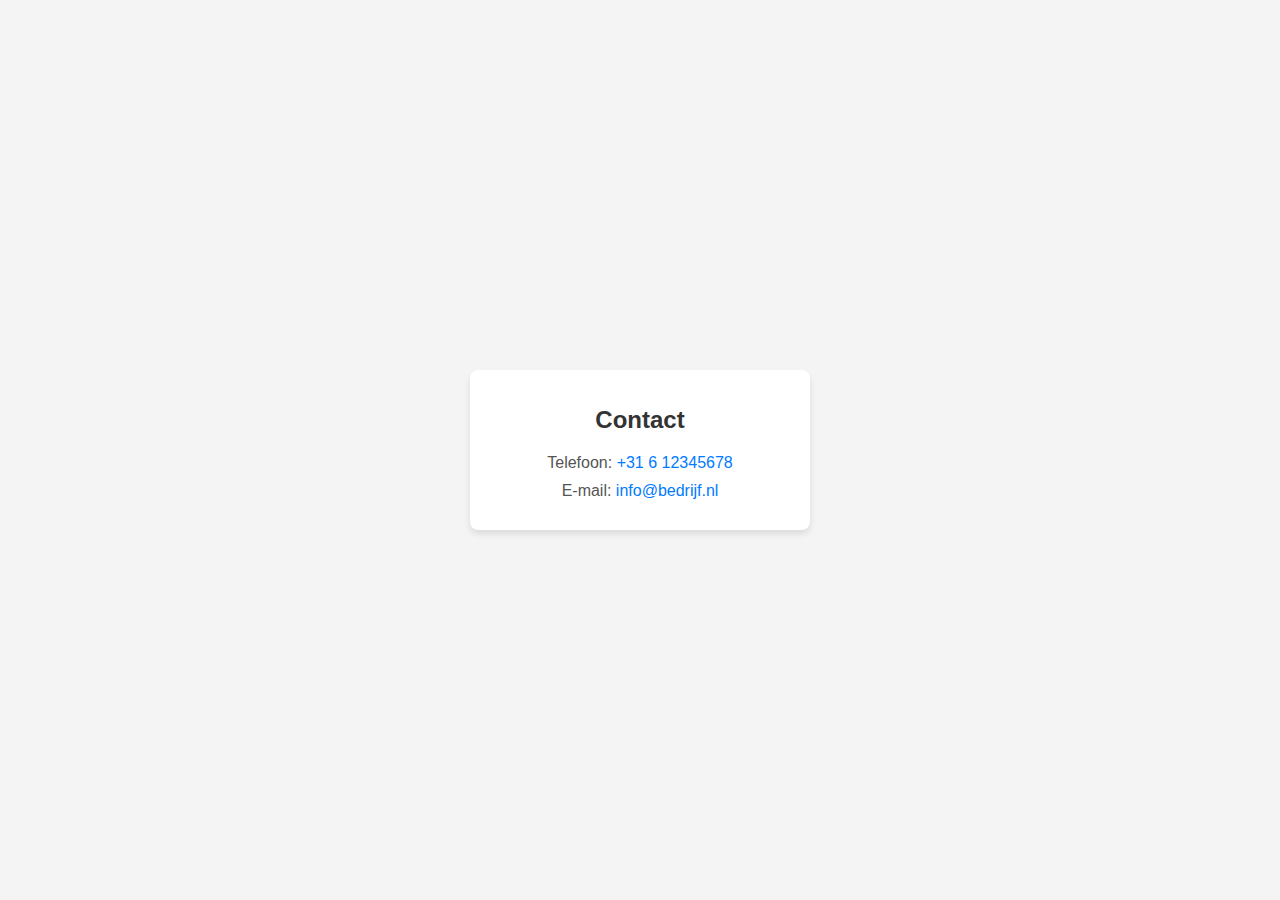
==== test/contact.html @ 089fd8da "." ====
<!DOCTYPE html>
<html lang="nl">
<head>
    <meta charset="UTF-8">
    <meta name="viewport" content="width=device-width, initial-scale=1.0">
    <title>Contact</title>
    <style>
        body {
            font-family: Arial, sans-serif;
            margin: 0;
            padding: 0;
            display: flex;
            justify-content: center;
            align-items: center;
            height: 100vh;
            background-color: #f4f4f4;
        }
        .contact-container {
            text-align: center;
            background: #fff;
            padding: 20px;
            border-radius: 8px;
            box-shadow: 0 4px 6px rgba(0, 0, 0, 0.1);
            width: 300px;
        }
        .contact-container h1 {
            margin-bottom: 20px;
            font-size: 1.5em;
            color: #333;
        }
        .contact-container p {
            font-size: 1em;
            margin: 10px 0;
            color: #555;
        }
        .contact-container a {
            color: #007BFF;
            text-decoration: none;
        }
        .contact-container a:hover {
            text-decoration: underline;
        }
    </style>
</head>
<body>
    <div class="contact-container">
        <h1>Contact</h1>
        <p>Telefoon: <a href="tel:+31612345678">+31 6 12345678</a></p>
        <p>E-mail: <a href="mailto:info@bedrijf.nl">info@bedrijf.nl</a></p>
    </div>
</body>
</html>
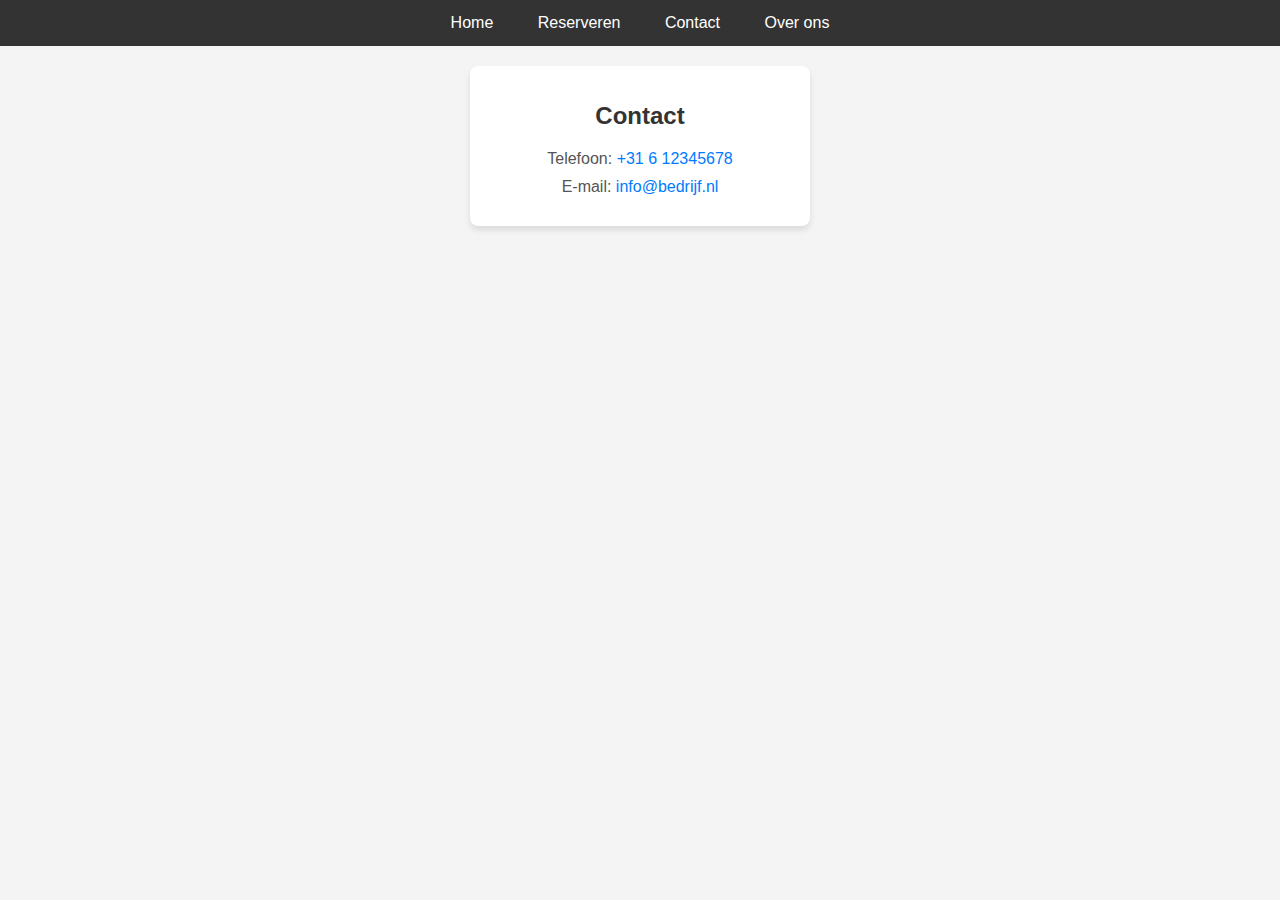
==== commit b064f35a: "Test website" ====
--- a/test/contact.html
+++ b/test/contact.html
@@ -10,11 +10,28 @@
             margin: 0;
             padding: 0;
             display: flex;
-            justify-content: center;
+            flex-direction: column;
             align-items: center;
-            height: 100vh;
             background-color: #f4f4f4;
         }
+        /* Navigatiebalk stijl */
+        nav {
+            background-color: #333;
+            width: 100%;
+            overflow: hidden;
+            text-align: center;
+        }
+        nav a {
+            display: inline-block;
+            color: white;
+            padding: 14px 20px;
+            text-decoration: none;
+        }
+        nav a:hover {
+            background-color: #ddd;
+            color: black;
+        }
+        
         .contact-container {
             text-align: center;
             background: #fff;
@@ -22,6 +39,7 @@
             border-radius: 8px;
             box-shadow: 0 4px 6px rgba(0, 0, 0, 0.1);
             width: 300px;
+            margin-top: 20px;
         }
         .contact-container h1 {
             margin-bottom: 20px;
@@ -43,10 +61,18 @@
     </style>
 </head>
 <body>
+    <!-- Navigatiebalk -->
+    <nav>
+        <a href="index.html">Home</a>
+        <a href="reserveringspagina.html">Reserveren</a>
+        <a href="contact.html">Contact</a>
+        <a href="overons.html">Over ons</a>
+    </nav>
+
     <div class="contact-container">
         <h1>Contact</h1>
         <p>Telefoon: <a href="tel:+31612345678">+31 6 12345678</a></p>
         <p>E-mail: <a href="mailto:info@bedrijf.nl">info@bedrijf.nl</a></p>
     </div>
 </body>
-</html>
+</html>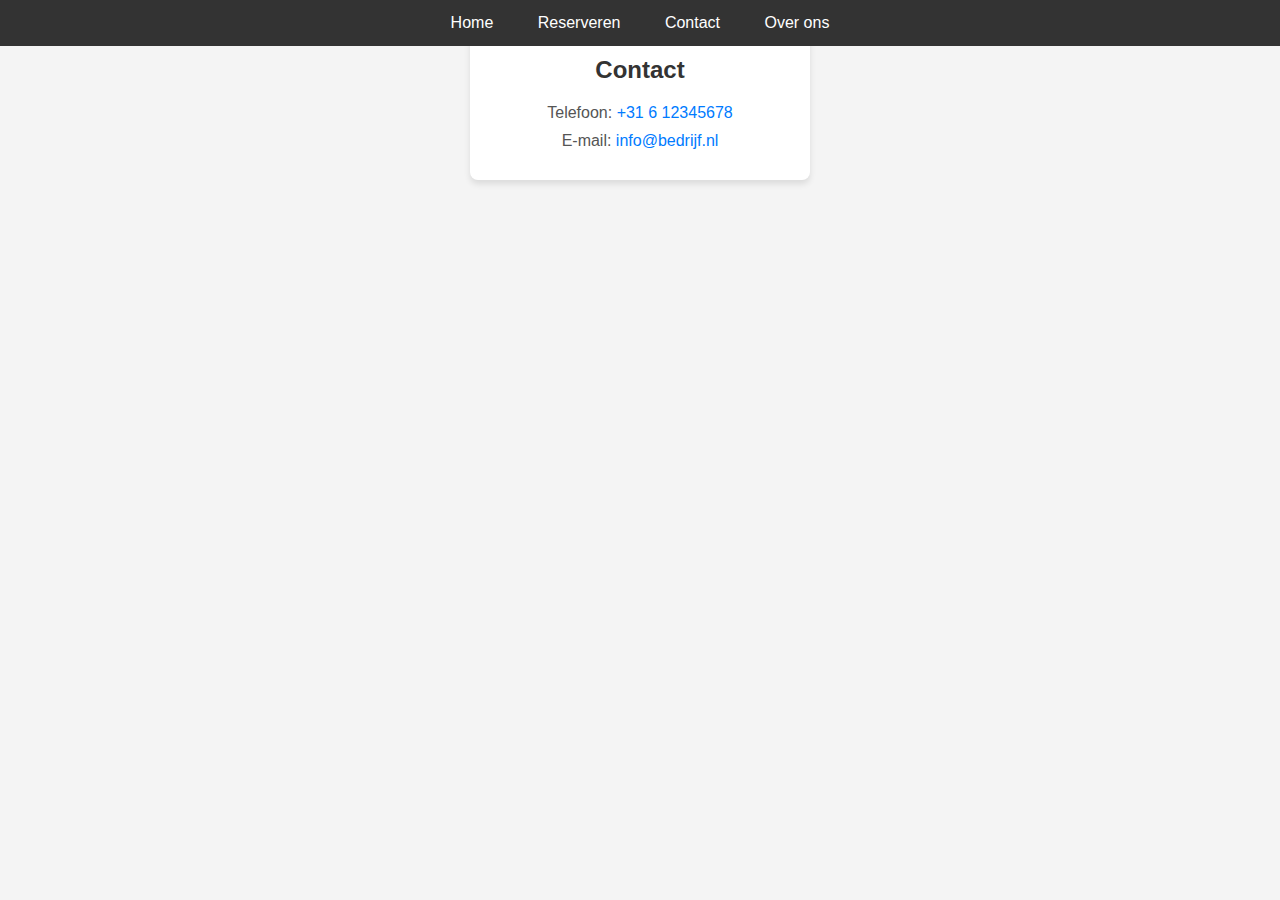
==== commit a8722eab: "reservering" ====
--- a/test/contact.html
+++ b/test/contact.html
@@ -3,6 +3,7 @@
 <head>
     <meta charset="UTF-8">
     <meta name="viewport" content="width=device-width, initial-scale=1.0">
+    <link href="css/style.css" rel="stylesheet" type="text/css"/>
     <title>Contact</title>
     <style>
         body {
--- a/test/css/style.css
+++ b/test/css/style.css
@@ -0,0 +1,235 @@
+nav {
+    position: fixed;
+    background-color: #ffcd00;
+    top: 0;
+    left: 0;
+    width: 100%;
+    z-index: 1000; /* Zorg dat het boven andere elementen blijft */
+    overflow: hidden;
+    text-align: center;
+    
+}
+nav a {
+    display: inline-block;
+    color: black;
+    padding: 14px 20px;
+    text-decoration: none;
+}
+nav a:hover {
+    background-color: #ddd;
+    color: black;
+}
+
+body {
+    background-color: #333333;
+}
+header {
+    background-color: #85c1e9; /* Lichtblauw zoals in de wireframe */
+    color: black;
+    padding: 10px 20px;
+    box-shadow: 0 4px 6px rgba(0, 0, 0, 0.1);
+  }
+
+.zoek-sectie {
+    text-align: center;
+    margin: 50px auto;
+    padding: 20px;
+    max-width: 600px;
+    background: #ffcd00; /* Lichtgroene achtergrond */
+    box-shadow: 0 4px 6px rgba(0, 0, 0, 0.1);
+    border-radius: 8px;
+  }
+  
+  .zoek-sectie h1 {
+    font-size: 24px;
+    margin-bottom: 20px;
+    color: black; /* Zwart zoals in de wireframe */
+  }
+  
+  .zoek-container {
+    position: relative;
+    max-width: 400px;
+    margin: 0 auto;
+  }
+  
+  #zoekInput {
+    width: 100%;
+    padding: 15px;
+    font-size: 16px;
+    border: 1px solid #85c1e9; /* Blauwe rand */
+    border-radius: 5px;
+    outline: none;
+  }
+  
+  #zoekInput:focus {
+    border-color: #3498db;
+    box-shadow: 0 0 5px rgba(52, 152, 219, 0.5);
+  }
+  
+  .suggesties {
+    position: absolute;
+    top: 100%;
+    left: 0;
+    right: 0;
+    background: white;
+    border: 1px solid #ccc;
+    border-radius: 5px;
+    list-style: none;
+    padding: 0;
+    margin: 0;
+    max-height: 200px;
+    overflow-y: auto;
+    z-index: 1000;
+    box-shadow: 0 4px 6px rgba(0, 0, 0, 0.1);
+  }
+  
+  .suggesties li {
+    padding: 10px;
+    font-size: 16px;
+    cursor: pointer;
+  }
+  
+  .suggesties li:hover {
+    background-color: #ff0000; /* Helder rood voor hover */
+    color: white;
+  }
+  
+  #zoekButton {
+    margin-top: 20px;
+    padding: 10px 20px;
+    font-size: 16px;
+    background-color: #ffff; /* Rode knop */
+    color: black;
+    border: none;
+    border-radius: 5px;
+    cursor: pointer;
+    transition: background-color 0.3s;
+  }
+  
+  #zoekButton:hover {
+    background-color: #cc0000; /* Donkerder rood */
+  }
+  
+  /* Resultatensectie */
+  .resultaten-sectie {
+    max-width: 800px;
+    margin: 50px auto;
+    padding: 20px;
+    background: #ccffcc; /* Lichtgroen */
+    box-shadow: 0 4px 6px rgba(0, 0, 0, 0.1);
+    border-radius: 8px;
+  }
+  
+  .resultaten-sectie h1 {
+    font-size: 24px;
+    color: black; /* Zwart */
+    margin-bottom: 20px;
+  }
+  
+  .resultaat {
+    border: 1px solid #85c1e9; /* Blauwe rand */
+    border-radius: 5px;
+    padding: 20px;
+    margin: 15px 0;
+    background: #ccffcc; /* Lichtgroen */
+    transition: box-shadow 0.3s;
+  }
+  
+  .resultaat:hover {
+    box-shadow: 0 4px 8px rgba(0, 0, 0, 0.2);
+  }
+  
+  .resultaat h2 {
+    margin-top: 0;
+    color: black;
+  }
+  
+  .resultaat p {
+    margin: 5px 0;
+    color: #555;
+  }
+  
+  .resultaat button {
+    margin-top: 10px;
+    padding: 10px 15px;
+    background-color: #ff0000; /* Rode knop */
+    color: white;
+    border: none;
+    border-radius: 5px;
+    cursor: pointer;
+    transition: background-color 0.3s;
+  }
+  
+  .resultaat button:hover {
+    background-color: #cc0000;
+  }
+  
+  /* Reserveringssectie */
+  .reserverings-sectie {
+    max-width: 500px;
+    margin: 50px auto;
+    padding: 30px;
+    background: #ccffcc; /* Lichtgroen */
+    box-shadow: 0 4px 6px rgba(0, 0, 0, 0.1);
+    border-radius: 8px;
+  }
+  
+  .reserverings-sectie h1 {
+    text-align: center;
+    color: black;
+    margin-bottom: 20px;
+  }
+  
+  .reserverings-sectie form label {
+    display: block;
+    margin-bottom: 5px;
+    font-weight: bold;
+    color: black;
+  }
+  
+  .reserverings-sectie form input {
+    width: 100%;
+    padding: 10px;
+    margin-bottom: 15px;
+    border: 1px solid #85c1e9;
+    border-radius: 5px;
+    font-size: 16px;
+  }
+  
+  .reserverings-sectie form input:focus {
+    border-color: #3498db;
+    box-shadow: 0 0 5px rgba(52, 152, 219, 0.5);
+  }
+  
+  .reserverings-sectie form button {
+    width: 100%;
+    padding: 12px;
+    font-size: 16px;
+    background-color: #ff0000; /* Rode knop */
+    color: white;
+    border: none;
+    border-radius: 5px;
+    cursor: pointer;
+    transition: background-color 0.3s;
+  }
+  
+  .reserverings-sectie form button:hover {
+    background-color: #cc0000;
+  }
+  
+  /* Terugknop */
+  .terug-knop {
+    display: inline-block;
+    margin-top: 20px;
+    padding: 10px 20px;
+    background-color: black;
+    color: white;
+    text-decoration: none;
+    border-radius: 5px;
+    transition: background-color 0.3s;
+  }
+  
+  .terug-knop:hover {
+    background-color: #555;
+  }
+  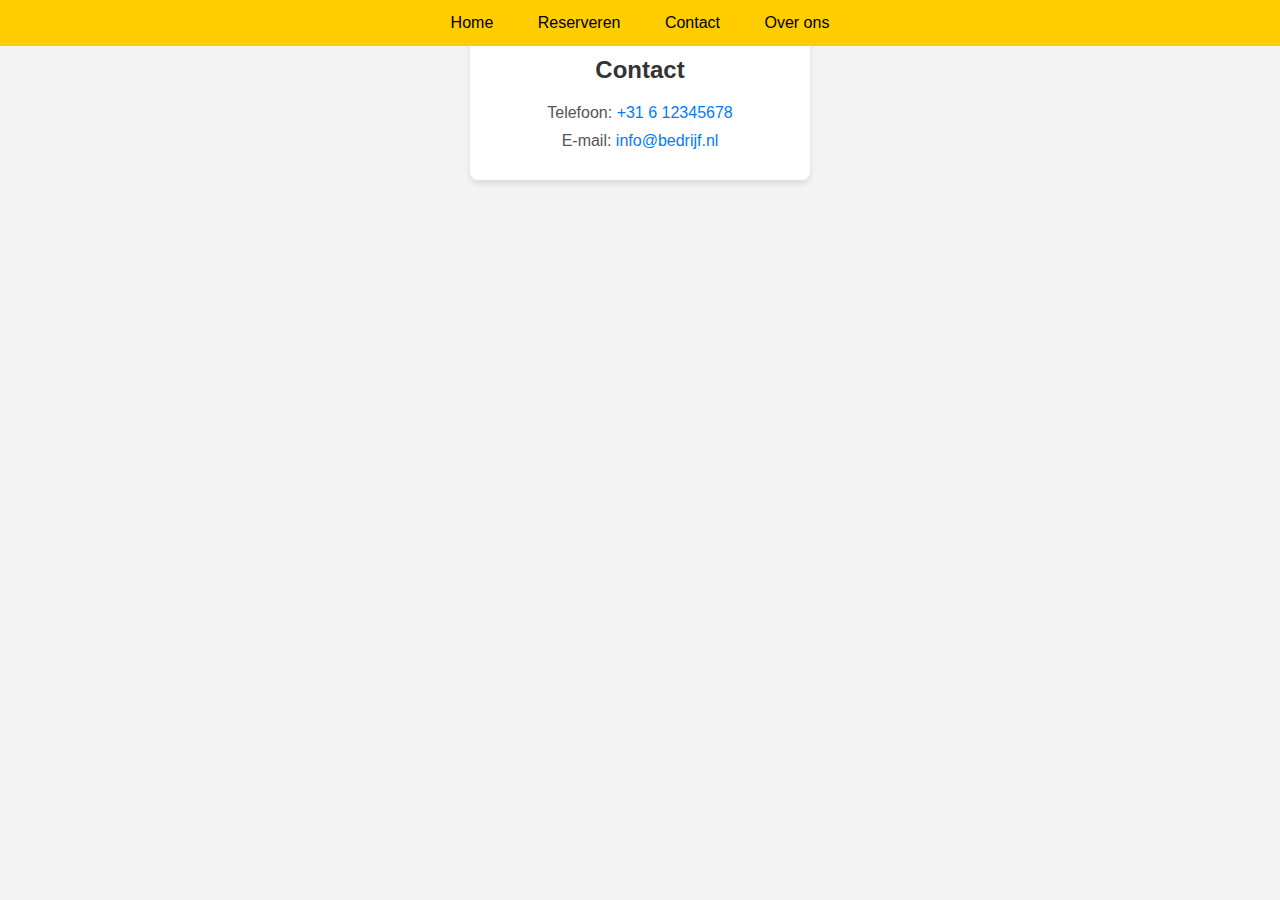
==== commit 2279bb1e: "navbar" ====
--- a/test/contact.html
+++ b/test/contact.html
@@ -14,25 +14,7 @@
             flex-direction: column;
             align-items: center;
             background-color: #f4f4f4;
-        }
-        /* Navigatiebalk stijl */
-        nav {
-            background-color: #333;
-            width: 100%;
-            overflow: hidden;
-            text-align: center;
-        }
-        nav a {
-            display: inline-block;
-            color: white;
-            padding: 14px 20px;
-            text-decoration: none;
-        }
-        nav a:hover {
-            background-color: #ddd;
-            color: black;
-        }
-        
+        }  
         .contact-container {
             text-align: center;
             background: #fff;
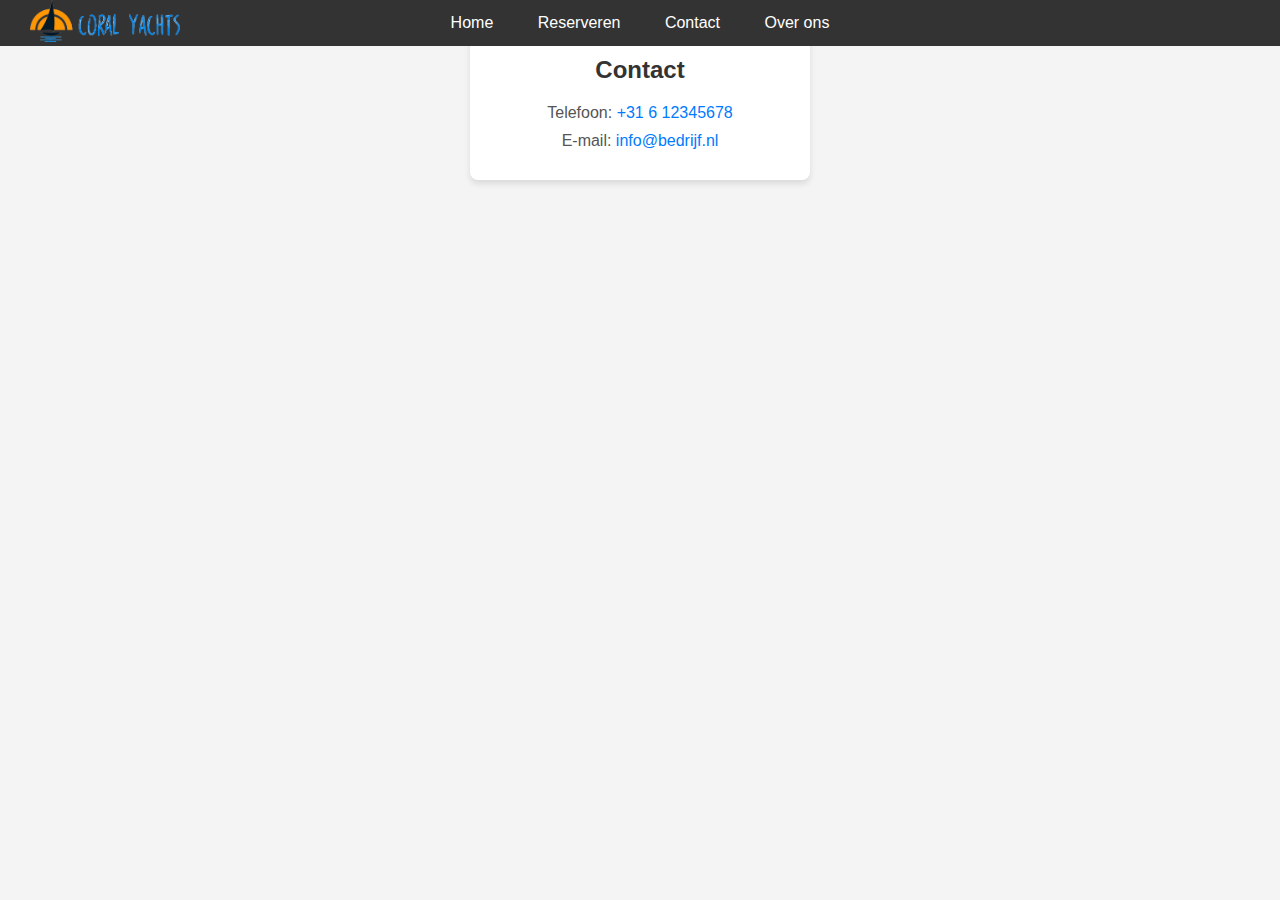
==== commit 3ab049c0: "index" ====
--- a/test/contact.html
+++ b/test/contact.html
@@ -46,8 +46,9 @@
 <body>
     <!-- Navigatiebalk -->
     <nav>
+        <img src="images/logo_small.png" alt="Coral Yachts">
         <a href="index.html">Home</a>
-        <a href="reserveringspagina.html">Reserveren</a>
+        <a href="zoekjacht.html">Reserveren</a>
         <a href="contact.html">Contact</a>
         <a href="overons.html">Over ons</a>
     </nav>
--- a/test/css/style.css
+++ b/test/css/style.css
@@ -1,6 +1,6 @@
 nav {
     position: fixed;
-    background-color: #ffcd00;
+    background-color: #333333;
     top: 0;
     left: 0;
     width: 100%;
@@ -11,7 +11,7 @@
 }
 nav a {
     display: inline-block;
-    color: black;
+    color: #ffff;
     padding: 14px 20px;
     text-decoration: none;
 }
@@ -20,9 +20,14 @@
     color: black;
 }
 
-body {
-    background-color: #333333;
-}
+nav img {
+  position: fixed;
+  left: 30px;
+  width: 150px; /* Pas de breedte van het logo aan */
+  height: auto;
+}
+
+
 header {
     background-color: #85c1e9; /* Lichtblauw zoals in de wireframe */
     color: black;
@@ -35,7 +40,7 @@
     margin: 50px auto;
     padding: 20px;
     max-width: 600px;
-    background: #ffcd00; /* Lichtgroene achtergrond */
+    background: #ffcd00; /* gele achtergrond */
     box-shadow: 0 4px 6px rgba(0, 0, 0, 0.1);
     border-radius: 8px;
   }
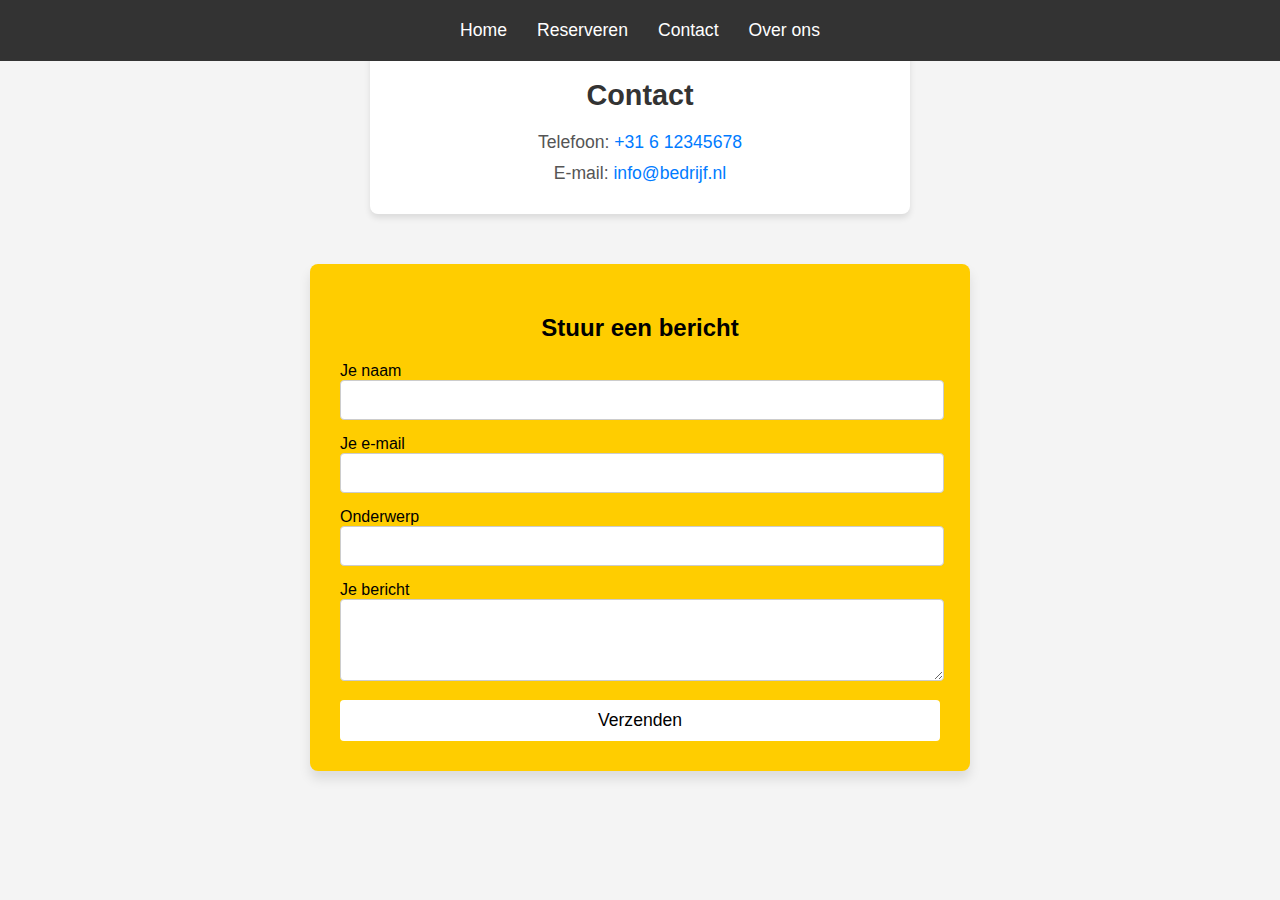
==== commit 1da575d0: "Contact formulier" ====
--- a/test/contact.html
+++ b/test/contact.html
@@ -3,9 +3,10 @@
 <head>
     <meta charset="UTF-8">
     <meta name="viewport" content="width=device-width, initial-scale=1.0">
-    <link href="css/style.css" rel="stylesheet" type="text/css"/>
+    <link href="css/style.css" rel="stylesheet">
     <title>Contact</title>
     <style>
+        /* Algemene styling voor de body */
         body {
             font-family: Arial, sans-serif;
             margin: 0;
@@ -14,23 +15,45 @@
             flex-direction: column;
             align-items: center;
             background-color: #f4f4f4;
-        }  
+        }
+
+        /* Navigatiebalk */
+        nav {
+            display: flex;
+            justify-content: center;
+            background-color: #333;
+            width: 100%;
+            padding: 10px 0;
+        }
+        nav a {
+            color: white;
+            text-decoration: none;
+            padding: 10px 15px;
+            font-size: 1.1em;
+        }
+        nav a:hover {
+            background-color: #575757;
+            border-radius: 4px;
+        }
+
+        /* Contactgegevens container */
         .contact-container {
             text-align: center;
             background: #fff;
             padding: 20px;
             border-radius: 8px;
             box-shadow: 0 4px 6px rgba(0, 0, 0, 0.1);
-            width: 300px;
-            margin-top: 20px;
+            width: 100%;
+            max-width: 500px;
+            margin-top: 40px;
         }
         .contact-container h1 {
             margin-bottom: 20px;
-            font-size: 1.5em;
+            font-size: 1.8em;
             color: #333;
         }
         .contact-container p {
-            font-size: 1em;
+            font-size: 1.1em;
             margin: 10px 0;
             color: #555;
         }
@@ -41,22 +64,85 @@
         .contact-container a:hover {
             text-decoration: underline;
         }
+
+        /* Contactformulier container */
+        .form-container {
+            background-color: #ffcd00;
+            padding: 30px;
+            border-radius: 8px;
+            width: 60%;
+            max-width: 600px;
+            margin: 50px auto;
+            box-shadow: 0 8px 12px rgba(0, 0, 0, 0.1);
+        }
+        .form-container h2 {
+            text-align: center;
+            margin-bottom: 20px;
+            font-size: 1.5em;
+        }
+        .form-container .form-control {
+            width: 100%;
+            padding: 10px 1px;
+            margin-bottom: 15px;
+            border-radius: 4px;
+            border: 1px solid #ccc;
+            font-size: 1em;
+            width: 100%
+        }
+        .form-container .btn {
+            background-color: #ffffff;
+            border: none;
+            padding: 10px 20px;
+            color: #000;
+            width: 100%;
+            cursor: pointer;
+            font-size: 1.1em;
+            border-radius: 4px;
+        }
+        .form-container .btn:hover {
+            background-color: #000000;
+            color: #fff;
+        }
     </style>
 </head>
 <body>
     <!-- Navigatiebalk -->
     <nav>
-        <img src="images/logo_small.png" alt="Coral Yachts">
         <a href="index.html">Home</a>
         <a href="zoekjacht.html">Reserveren</a>
         <a href="contact.html">Contact</a>
         <a href="overons.html">Over ons</a>
     </nav>
 
+    <!-- Contactgegevens in een kleinere container -->
     <div class="contact-container">
         <h1>Contact</h1>
         <p>Telefoon: <a href="tel:+31612345678">+31 6 12345678</a></p>
         <p>E-mail: <a href="mailto:info@bedrijf.nl">info@bedrijf.nl</a></p>
     </div>
+
+    <!-- Contactformulier in een aparte container -->
+    <div class="form-container">
+        <h2>Stuur een bericht</h2>
+        <form action="verzend_formulier.php" method="POST">
+            <div>
+                <label for="naam">Je naam</label>
+                <input type="text" id="naam" name="naam" class="form-control" required>
+            </div>
+            <div>
+                <label for="email">Je e-mail</label>
+                <input type="email" id="email" name="email" class="form-control" required>
+            </div>
+            <div>
+                <label for="onderwerp">Onderwerp</label>
+                <input type="text" id="onderwerp" name="onderwerp" class="form-control" required>
+            </div>
+            <div>
+                <label for="bericht">Je bericht</label>
+                <textarea id="bericht" name="bericht" class="form-control" rows="4" required></textarea>
+            </div>
+            <button type="submit" class="btn">Verzenden</button>
+        </form>
+    </div>
 </body>
-</html>+</html>
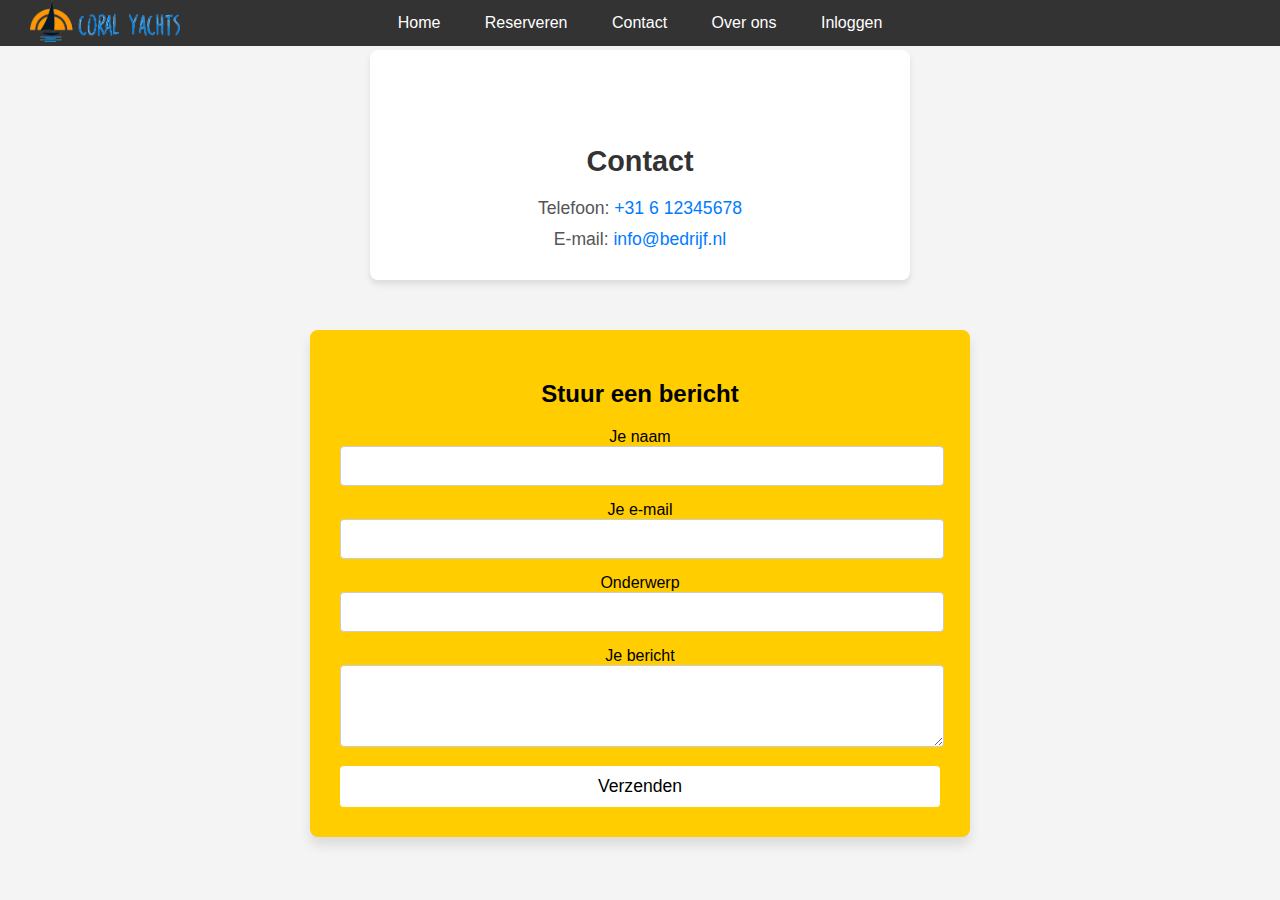
==== commit 423417f2: "css apart gezet" ====
--- a/test/contact.html
+++ b/test/contact.html
@@ -5,113 +5,16 @@
     <meta name="viewport" content="width=device-width, initial-scale=1.0">
     <link href="css/style.css" rel="stylesheet">
     <title>Contact</title>
-    <style>
-        /* Algemene styling voor de body */
-        body {
-            font-family: Arial, sans-serif;
-            margin: 0;
-            padding: 0;
-            display: flex;
-            flex-direction: column;
-            align-items: center;
-            background-color: #f4f4f4;
-        }
-
-        /* Navigatiebalk */
-        nav {
-            display: flex;
-            justify-content: center;
-            background-color: #333;
-            width: 100%;
-            padding: 10px 0;
-        }
-        nav a {
-            color: white;
-            text-decoration: none;
-            padding: 10px 15px;
-            font-size: 1.1em;
-        }
-        nav a:hover {
-            background-color: #575757;
-            border-radius: 4px;
-        }
-
-        /* Contactgegevens container */
-        .contact-container {
-            text-align: center;
-            background: #fff;
-            padding: 20px;
-            border-radius: 8px;
-            box-shadow: 0 4px 6px rgba(0, 0, 0, 0.1);
-            width: 100%;
-            max-width: 500px;
-            margin-top: 40px;
-        }
-        .contact-container h1 {
-            margin-bottom: 20px;
-            font-size: 1.8em;
-            color: #333;
-        }
-        .contact-container p {
-            font-size: 1.1em;
-            margin: 10px 0;
-            color: #555;
-        }
-        .contact-container a {
-            color: #007BFF;
-            text-decoration: none;
-        }
-        .contact-container a:hover {
-            text-decoration: underline;
-        }
-
-        /* Contactformulier container */
-        .form-container {
-            background-color: #ffcd00;
-            padding: 30px;
-            border-radius: 8px;
-            width: 60%;
-            max-width: 600px;
-            margin: 50px auto;
-            box-shadow: 0 8px 12px rgba(0, 0, 0, 0.1);
-        }
-        .form-container h2 {
-            text-align: center;
-            margin-bottom: 20px;
-            font-size: 1.5em;
-        }
-        .form-container .form-control {
-            width: 100%;
-            padding: 10px 1px;
-            margin-bottom: 15px;
-            border-radius: 4px;
-            border: 1px solid #ccc;
-            font-size: 1em;
-            width: 100%
-        }
-        .form-container .btn {
-            background-color: #ffffff;
-            border: none;
-            padding: 10px 20px;
-            color: #000;
-            width: 100%;
-            cursor: pointer;
-            font-size: 1.1em;
-            border-radius: 4px;
-        }
-        .form-container .btn:hover {
-            background-color: #000000;
-            color: #fff;
-        }
-    </style>
 </head>
 <body>
     <!-- Navigatiebalk -->
     <nav>
+        <img src="images/logo_small.png" alt="Coral Yachts">
         <a href="index.html">Home</a>
         <a href="zoekjacht.html">Reserveren</a>
         <a href="contact.html">Contact</a>
         <a href="overons.html">Over ons</a>
+        <a href="klantinlog.html">Inloggen</a>
     </nav>
 
     <!-- Contactgegevens in een kleinere container -->
--- a/test/css/style.css
+++ b/test/css/style.css
@@ -1,23 +1,28 @@
+body {
+  font-family: Arial, sans-serif;
+  text-align: center;
+  margin: 50px;
+  background-color: #f4f4f4;
+}
 nav {
-    position: fixed;
-    background-color: #333333;
-    top: 0;
-    left: 0;
-    width: 100%;
-    z-index: 1000; /* Zorg dat het boven andere elementen blijft */
-    overflow: hidden;
-    text-align: center;
-    
+  position: fixed;
+  background-color: #333333;
+  top: 0;
+  left: 0;
+  width: 100%;
+  z-index: 1000; /* Zorg dat het boven andere elementen blijft */
+  overflow: hidden;
+  text-align: center;
 }
 nav a {
-    display: inline-block;
-    color: #ffff;
-    padding: 14px 20px;
-    text-decoration: none;
+  display: inline-block;
+  color: #ffff;
+  padding: 14px 20px;
+  text-decoration: none;
 }
 nav a:hover {
-    background-color: #ddd;
-    color: black;
+  background-color: #ddd;
+  color: black;
 }
 
 nav img {
@@ -27,214 +32,521 @@
   height: auto;
 }
 
-
 header {
-    background-color: #85c1e9; /* Lichtblauw zoals in de wireframe */
-    color: black;
-    padding: 10px 20px;
-    box-shadow: 0 4px 6px rgba(0, 0, 0, 0.1);
-  }
-
-.zoek-sectie {
-    text-align: center;
-    margin: 50px auto;
-    padding: 20px;
-    max-width: 600px;
-    background: #ffcd00; /* gele achtergrond */
-    box-shadow: 0 4px 6px rgba(0, 0, 0, 0.1);
-    border-radius: 8px;
-  }
-  
-  .zoek-sectie h1 {
-    font-size: 24px;
+  background-color: #85c1e9; /* Lichtblauw zoals in de wireframe */
+  color: black;
+  padding: 10px 20px;
+  box-shadow: 0 4px 6px rgba(0, 0, 0, 0.1);
+}
+
+/* Contactgegevens container */
+.contact-container {
+  text-align: center;
+  background: #fff;
+  padding: 20px;
+  border-radius: 8px;
+  box-shadow: 0 4px 6px rgba(0, 0, 0, 0.1);
+  width: 100%;
+  text-align: center;
+  max-width: 500px;
+  margin: 50px auto;
+}
+.contact-container h1 {
+  margin-bottom: 20px;
+  font-size: 1.8em;
+  color: #333;
+}
+.contact-container p {
+  font-size: 1.1em;
+  margin: 10px 0;
+  color: #555;
+}
+.contact-container a {
+  color: #007bff;
+  text-decoration: none;
+}
+.contact-container a:hover {
+  text-decoration: underline;
+}
+
+/* Contactformulier container */
+.form-container {
+  background-color: #ffcd00;
+  padding: 30px;
+  border-radius: 8px;
+  width: 60%;
+  max-width: 600px;
+  margin: 50px auto;
+  box-shadow: 0 8px 12px rgba(0, 0, 0, 0.1);
+}
+.form-container h2 {
+  text-align: center;
+  margin-bottom: 20px;
+  font-size: 1.5em;
+}
+.form-container .form-control {
+  width: 100%;
+  padding: 10px 1px;
+  margin-bottom: 15px;
+  border-radius: 4px;
+  border: 1px solid #ccc;
+  font-size: 1em;
+  width: 100%;
+}
+.form-container .btn {
+  background-color: #ffffff;
+  border: none;
+  padding: 10px 20px;
+  color: #000;
+  width: 100%;
+  cursor: pointer;
+  font-size: 1.1em;
+  border-radius: 4px;
+}
+.form-container .btn:hover {
+  background-color: #000000;
+  color: #fff;
+}
+
+/* Hoofdtekst stijl */
+h1 {
+  font-size: 2.5em;
+  color: #333;
+  margin-top: 75px;
+}
+
+/* Container voor afbeeldingen en tekst naast elkaar */
+.content-container {
+  display: flex; /* Gebruik flexbox */
+  justify-content: center; /* Centreer horizontaal */
+  align-items: center; /* Centreer verticaal */
+  gap: 20px; /* Ruimte tussen items */
+  margin-top: 20px;
+  flex-wrap: wrap; /* Regel items op kleinere schermen */
+}
+
+/* Stijl voor de afbeelding container */
+.image-container {
+  flex: 1 1 300px; /* Flex-grow, shrink en basisbreedte */
+  max-width: 300px; /* Max breedte voor de afbeelding */
+  text-align: left;
+  position: relative;
+}
+
+.image-container img {
+  width: 100%; /* Zorg ervoor dat de afbeelding de container vult */
+  height: 200px; /* Behoud de aspect ratio */
+  border-radius: 8px; /* Ronde hoeken */
+  transition: opacity 0.3s ease-in-out; /* Vloeiende hover overgang */
+}
+
+/* Overlay voor afbeelding */
+.image-container:hover img {
+  opacity: 0.7; /* Maak de afbeelding donkerder bij hover */
+}
+
+.overlay {
+  position: absolute;
+  top: 0;
+  left: 0;
+  width: 100%;
+  height: 100%;
+  background-color: rgba(0, 0, 0, 0.5); /* Donkere overlay */
+  color: white;
+  display: flex;
+  justify-content: center;
+  align-items: center;
+  opacity: 0; /* Begin met transparant */
+  transition: opacity 0.3s ease-in-out;
+  font-size: 1.5em;
+  border-radius: 8px;
+}
+
+.image-container:hover .overlay {
+  opacity: 1; /* Toon de overlay */
+}
+
+/* Stijl voor de tekst container */
+.text-container {
+  flex: 2 1 500px; /* Flex-grow, shrink en basisbreedte */
+  max-width: 500px;
+  height: 200px;
+  padding: 20px;
+  background-color: #fff;
+  border-radius: 8px;
+  box-shadow: 0 4px 8px rgba(0, 0, 0, 0.1);
+}
+
+.text-container h2 {
+  font-size: 1.8em;
+  color: #333;
+}
+
+.text-container p {
+  font-size: 1.1em;
+  color: #555;
+  line-height: 1.6;
+}
+
+/* Login */
+.login-container {
+  background: #fff;
+  padding: 20px;
+  border-radius: 8px;
+  box-shadow: 0 4px 6px rgba(0, 0, 0, 0.1);
+  width: 300px;
+  text-align: center;
+  margin: 100px auto; /* Plaatst de container in het midden van de pagina */
+}
+.login-container h1 {
     margin-bottom: 20px;
-    color: black; /* Zwart zoals in de wireframe */
-  }
-  
-  .zoek-container {
-    position: relative;
-    max-width: 400px;
-    margin: 0 auto;
-  }
-  
-  #zoekInput {
+    font-size: 1.5em;
+    color: #333;
+}
+.login-container input {
+    width: 93%;
+    padding: 10px;
+    margin: 10px 0;
+    border: 1px solid #ccc;
+    border-radius: 4px;
+}
+.login-container button {
     width: 100%;
-    padding: 15px;
-    font-size: 16px;
-    border: 1px solid #85c1e9; /* Blauwe rand */
-    border-radius: 5px;
-    outline: none;
-  }
-  
-  #zoekInput:focus {
-    border-color: #3498db;
-    box-shadow: 0 0 5px rgba(52, 152, 219, 0.5);
-  }
-  
-  .suggesties {
-    position: absolute;
-    top: 100%;
-    left: 0;
-    right: 0;
-    background: white;
-    border: 1px solid #ccc;
-    border-radius: 5px;
-    list-style: none;
-    padding: 0;
-    margin: 0;
-    max-height: 200px;
-    overflow-y: auto;
-    z-index: 1000;
-    box-shadow: 0 4px 6px rgba(0, 0, 0, 0.1);
-  }
-  
-  .suggesties li {
     padding: 10px;
-    font-size: 16px;
-    cursor: pointer;
-  }
-  
-  .suggesties li:hover {
-    background-color: #ff0000; /* Helder rood voor hover */
-    color: white;
-  }
-  
-  #zoekButton {
-    margin-top: 20px;
-    padding: 10px 20px;
-    font-size: 16px;
-    background-color: #ffff; /* Rode knop */
-    color: black;
-    border: none;
-    border-radius: 5px;
-    cursor: pointer;
-    transition: background-color 0.3s;
-  }
-  
-  #zoekButton:hover {
-    background-color: #cc0000; /* Donkerder rood */
-  }
-  
-  /* Resultatensectie */
-  .resultaten-sectie {
-    max-width: 800px;
-    margin: 50px auto;
-    padding: 20px;
-    background: #ccffcc; /* Lichtgroen */
-    box-shadow: 0 4px 6px rgba(0, 0, 0, 0.1);
-    border-radius: 8px;
-  }
-  
-  .resultaten-sectie h1 {
-    font-size: 24px;
-    color: black; /* Zwart */
-    margin-bottom: 20px;
-  }
-  
-  .resultaat {
-    border: 1px solid #85c1e9; /* Blauwe rand */
-    border-radius: 5px;
-    padding: 20px;
-    margin: 15px 0;
-    background: #ccffcc; /* Lichtgroen */
-    transition: box-shadow 0.3s;
-  }
-  
-  .resultaat:hover {
-    box-shadow: 0 4px 8px rgba(0, 0, 0, 0.2);
-  }
-  
-  .resultaat h2 {
-    margin-top: 0;
-    color: black;
-  }
-  
-  .resultaat p {
-    margin: 5px 0;
-    color: #555;
-  }
-  
-  .resultaat button {
-    margin-top: 10px;
-    padding: 10px 15px;
-    background-color: #ff0000; /* Rode knop */
+    background-color: #007BFF;
     color: white;
     border: none;
-    border-radius: 5px;
+    border-radius: 4px;
+    font-size: 1em;
     cursor: pointer;
-    transition: background-color 0.3s;
-  }
-  
-  .resultaat button:hover {
-    background-color: #cc0000;
-  }
-  
-  /* Reserveringssectie */
-  .reserverings-sectie {
-    max-width: 500px;
-    margin: 50px auto;
-    padding: 30px;
-    background: #ccffcc; /* Lichtgroen */
+}
+.login-container button:hover {
+    background-color: #0056b3;
+}
+.login-container a {
+    display: block;
+    margin-top: 10px;
+    font-size: 0.9em;
+    color: #007BFF;
+    text-decoration: none;
+}
+.login-container a:hover {
+    text-decoration: underline;
+}
+
+/* About us */
+.about-container {
+    max-width: 800px;
+    margin: 40px auto;
+    padding: 20px;
+    background: #fff;
+    border-radius: 8px;
     box-shadow: 0 4px 6px rgba(0, 0, 0, 0.1);
+}
+.about-container h1 {
+    text-align: center;
+    font-size: 2em;
+    color: #333;
+    margin-bottom: 20px;
+}
+.about-container p {
+    font-size: 1.1em;
+    line-height: 1.6;
+    color: #555;
+    margin-bottom: 20px;
+}
+.about-container h2 {
+    font-size: 1.5em;
+    color: #333;
+    margin-top: 30px;
+}
+.about-container ul {
+    list-style-type: none;
+    padding: 0;
+}
+.about-container li {
+    font-size: 1.1em;
+    color: #555;
+    margin-bottom: 10px;
+}
+
+/* Reservering container */
+.reservation-container {
+    max-width: 600px;
+    margin: 40px auto;
+    padding: 20px;
+    background: #fff;
     border-radius: 8px;
-  }
-  
-  .reserverings-sectie h1 {
+    box-shadow: 0 4px 6px rgba(0, 0, 0, 0.1);
+}
+.reservation-container h1 {
     text-align: center;
-    color: black;
+    font-size: 2em;
+    color: #333;
     margin-bottom: 20px;
-  }
-  
-  .reserverings-sectie form label {
-    display: block;
+}
+.reservation-container form {
+    display: flex;
+    flex-direction: column;
+}
+.reservation-container input,
+.reservation-container select,
+.reservation-container button {
+    margin: 10px 0;
+    padding: 10px;
+    border: 1px solid #ccc;
+    border-radius: 4px;
+    font-size: 1em;
+}
+.reservation-container button {
+    background-color: #007BFF;
+    color: white;
+    cursor: pointer;
+}
+.reservation-container button:hover {
+    background-color: #0056b3;
+}
+.reservation-container label {
     margin-bottom: 5px;
     font-weight: bold;
-    color: black;
-  }
-  
-  .reserverings-sectie form input {
+}
+
+/* Reset wachtwoord container */
+.reset-container {
+    background: #fff;
+    padding: 20px;
+    border-radius: 8px;
+    box-shadow: 0 4px 6px rgba(0, 0, 0, 0.1);
+    width: 300px;
+    text-align: center;
+}
+.reset-container h1 {
+    margin-bottom: 20px;
+    font-size: 1.5em;
+    color: #333;
+}
+.reset-container input {
     width: 100%;
     padding: 10px;
-    margin-bottom: 15px;
-    border: 1px solid #85c1e9;
-    border-radius: 5px;
-    font-size: 16px;
-  }
-  
-  .reserverings-sectie form input:focus {
-    border-color: #3498db;
-    box-shadow: 0 0 5px rgba(52, 152, 219, 0.5);
-  }
-  
-  .reserverings-sectie form button {
+    margin: 10px 0;
+    border: 1px solid #ccc;
+    border-radius: 4px;
+}
+.reset-container button {
     width: 100%;
-    padding: 12px;
-    font-size: 16px;
-    background-color: #ff0000; /* Rode knop */
+    padding: 10px;
+    background-color: #007BFF;
     color: white;
     border: none;
-    border-radius: 5px;
+    border-radius: 4px;
+    font-size: 1em;
     cursor: pointer;
-    transition: background-color 0.3s;
-  }
-  
-  .reserverings-sectie form button:hover {
-    background-color: #cc0000;
-  }
-  
-  /* Terugknop */
-  .terug-knop {
-    display: inline-block;
-    margin-top: 20px;
-    padding: 10px 20px;
-    background-color: black;
-    color: white;
-    text-decoration: none;
-    border-radius: 5px;
-    transition: background-color 0.3s;
-  }
-  
-  .terug-knop:hover {
-    background-color: #555;
-  }
-  +}
+.reset-container button:hover {
+    background-color: #0056b3;
+}
+
+/* Zoekfunctie */
+
+.zoek-sectie {
+  text-align: center;
+  margin: 50px auto;
+  padding: 20px;
+  max-width: 600px;
+  background: #ffcd00; /* gele achtergrond */
+  box-shadow: 0 4px 6px rgba(0, 0, 0, 0.1);
+  border-radius: 8px;
+}
+
+.zoek-sectie h1 {
+  font-size: 24px;
+  margin-bottom: 20px;
+  color: black; /* Zwart zoals in de wireframe */
+}
+
+.zoek-container {
+  position: relative;
+  max-width: 400px;
+  margin: 0 auto;
+}
+
+#zoekInput {
+  width: 100%;
+  padding: 15px;
+  font-size: 16px;
+  border: 1px solid #85c1e9; /* Blauwe rand */
+  border-radius: 5px;
+  outline: none;
+}
+
+#zoekInput:focus {
+  border-color: #3498db;
+  box-shadow: 0 0 5px rgba(52, 152, 219, 0.5);
+}
+
+.suggesties {
+  position: absolute;
+  top: 100%;
+  left: 0;
+  right: 0;
+  background: white;
+  border: 1px solid #ccc;
+  border-radius: 5px;
+  list-style: none;
+  padding: 0;
+  margin: 0;
+  max-height: 200px;
+  overflow-y: auto;
+  z-index: 1000;
+  box-shadow: 0 4px 6px rgba(0, 0, 0, 0.1);
+}
+
+.suggesties li {
+  padding: 10px;
+  font-size: 16px;
+  cursor: pointer;
+}
+
+.suggesties li:hover {
+  background-color: #ff0000; /* Helder rood voor hover */
+  color: white;
+}
+
+#zoekButton {
+  margin-top: 20px;
+  padding: 10px 20px;
+  font-size: 16px;
+  background-color: #ffff; /* Rode knop */
+  color: black;
+  border: none;
+  border-radius: 5px;
+  cursor: pointer;
+  transition: background-color 0.3s;
+}
+
+#zoekButton:hover {
+  background-color: #cc0000; /* Donkerder rood */
+}
+
+/* Resultatensectie */
+.resultaten-sectie {
+  max-width: 800px;
+  margin: 50px auto;
+  padding: 20px;
+  background: #ccffcc; /* Lichtgroen */
+  box-shadow: 0 4px 6px rgba(0, 0, 0, 0.1);
+  border-radius: 8px;
+}
+
+.resultaten-sectie h1 {
+  font-size: 24px;
+  color: black; /* Zwart */
+  margin-bottom: 20px;
+}
+
+.resultaat {
+  border: 1px solid #85c1e9; /* Blauwe rand */
+  border-radius: 5px;
+  padding: 20px;
+  margin: 15px 0;
+  background: #ccffcc; /* Lichtgroen */
+  transition: box-shadow 0.3s;
+}
+
+.resultaat:hover {
+  box-shadow: 0 4px 8px rgba(0, 0, 0, 0.2);
+}
+
+.resultaat h2 {
+  margin-top: 0;
+  color: black;
+}
+
+.resultaat p {
+  margin: 5px 0;
+  color: #555;
+}
+
+.resultaat button {
+  margin-top: 10px;
+  padding: 10px 15px;
+  background-color: #ff0000; /* Rode knop */
+  color: white;
+  border: none;
+  border-radius: 5px;
+  cursor: pointer;
+  transition: background-color 0.3s;
+}
+
+.resultaat button:hover {
+  background-color: #cc0000;
+}
+
+/* Reserveringssectie */
+.reserverings-sectie {
+  max-width: 500px;
+  margin: 50px auto;
+  padding: 30px;
+  background: #ccffcc; /* Lichtgroen */
+  box-shadow: 0 4px 6px rgba(0, 0, 0, 0.1);
+  border-radius: 8px;
+}
+
+.reserverings-sectie h1 {
+  text-align: center;
+  color: black;
+  margin-bottom: 20px;
+}
+
+.reserverings-sectie form label {
+  display: block;
+  margin-bottom: 5px;
+  font-weight: bold;
+  color: black;
+}
+
+.reserverings-sectie form input {
+  width: 100%;
+  padding: 10px;
+  margin-bottom: 15px;
+  border: 1px solid #85c1e9;
+  border-radius: 5px;
+  font-size: 16px;
+}
+
+.reserverings-sectie form input:focus {
+  border-color: #3498db;
+  box-shadow: 0 0 5px rgba(52, 152, 219, 0.5);
+}
+
+.reserverings-sectie form button {
+  width: 100%;
+  padding: 12px;
+  font-size: 16px;
+  background-color: #ff0000; /* Rode knop */
+  color: white;
+  border: none;
+  border-radius: 5px;
+  cursor: pointer;
+  transition: background-color 0.3s;
+}
+
+.reserverings-sectie form button:hover {
+  background-color: #cc0000;
+}
+
+/* Terugknop */
+.terug-knop {
+  display: inline-block;
+  margin-top: 20px;
+  padding: 10px 20px;
+  background-color: black;
+  color: white;
+  text-decoration: none;
+  border-radius: 5px;
+  transition: background-color 0.3s;
+}
+
+.terug-knop:hover {
+  background-color: #555;
+}
